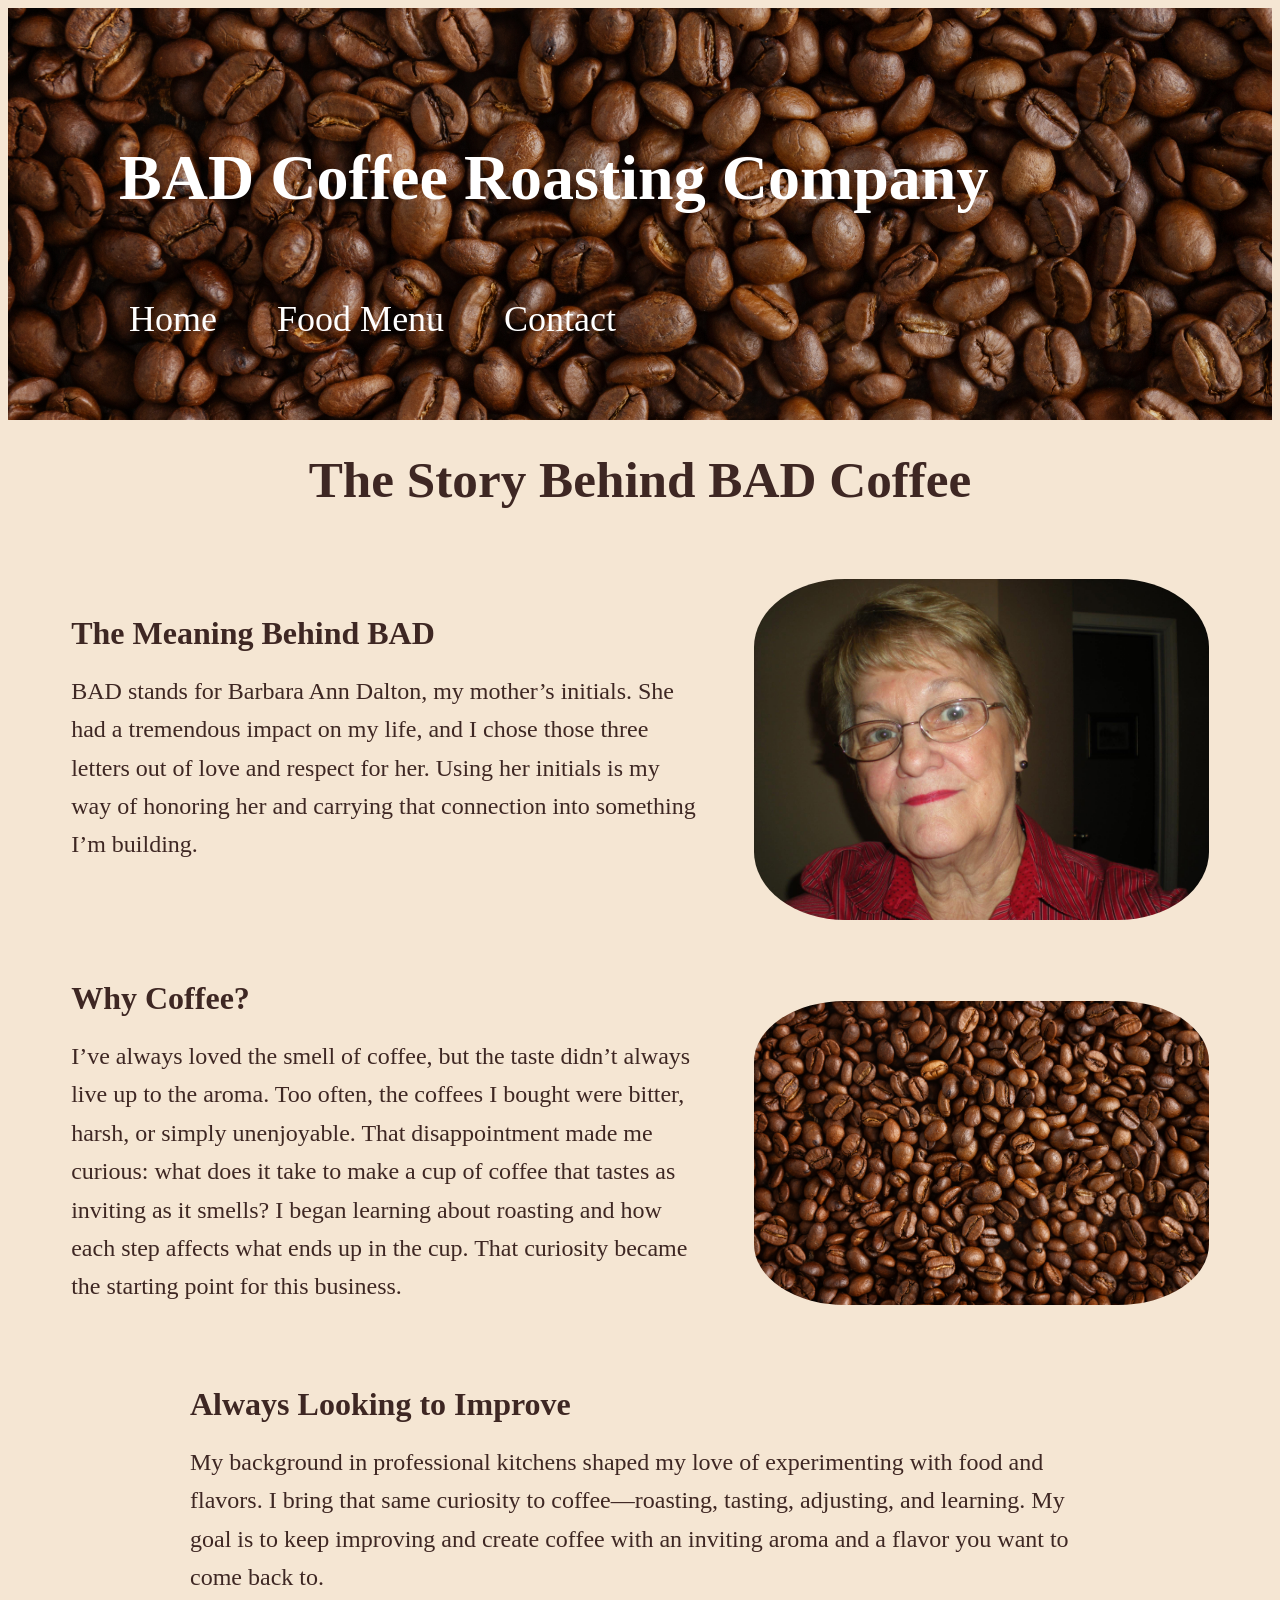
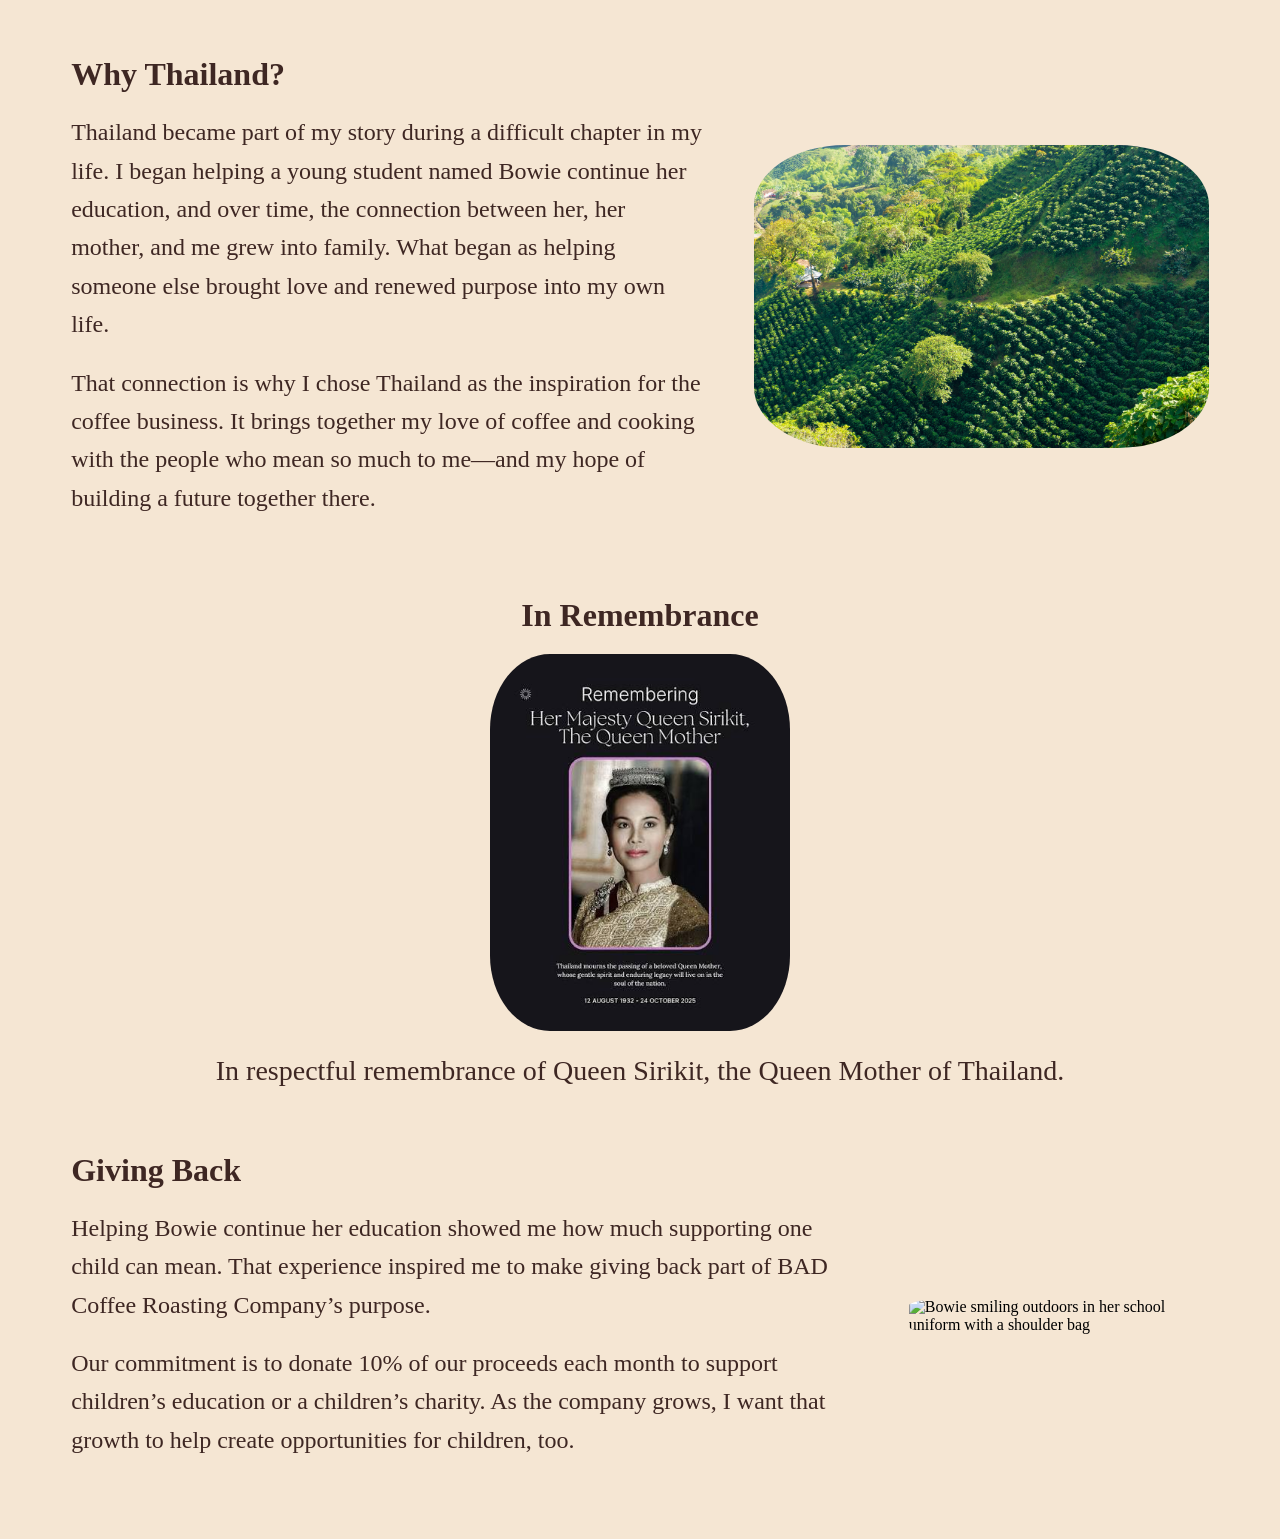
==== about.html @ 78657c15 "add coffee website" ====
<!DOCTYPE html>
<html lang="en">

<head>
  <meta charset="UTF-8">
  <title>About | BAD Coffee Roasting Company</title>
  <link rel="stylesheet" href="./style.css">
</head>

<body>
  <header class="header">
    <div>
      <h1 class="bad_title">BAD Coffee Roasting Company</h1>
    
  </div>
  <nav>
    <ul class="nav_link">
      <li><a href="./index.html">Home</a></li>
      <li><a href="./food_menu.html">Food Menu</a></li>
      <li><a href="./contact.html">Contact</a></li>
    </ul>
  </nav>
  </header>
  <h2>The Story Behind BAD Coffee</h2>
  <div class="about">
    <div class="bad_meaning">
      <div class="about_text">
        <h3>The Meaning Behind BAD</h3>
        <p>
          BAD stands for Barbara Ann Dalton, my mother’s initials. She had a tremendous impact on my life, and I chose those three letters out of love and respect for her. Using her initials is my way of honoring her and carrying that connection into something I’m building.
        </p>
      </div>
    
      <img
        class="assorted"
        src="./images/mom.JPG"
        alt="My mother, Barbara Ann Dalton"
        width="600"
        height="400">
    </div>
    <div class="why_coffee">
      <div class="about_text">
        <h3>Why Coffee?</h3>
        <p>
          I’ve always loved the smell of coffee, but the taste didn’t always live up to the aroma. Too often, the coffees I bought were bitter, harsh, or simply unenjoyable. That disappointment made me curious: what does it take to make a cup of coffee that tastes as inviting as it smells? I began learning about roasting and how each step affects what ends up in the cup. That curiosity became the starting point for this business.
        </p>
      </div>

        <img
        class="assorted"
        src="./images/roasted-coffee-beans-.jpg"
        alt="Roasted coffee beans"
        width="600"
        height="400">
      
    </div>

    <div class="improving">
      <h3>Always Looking to Improve</h3>
      <p>
        My background in professional kitchens shaped my love of experimenting with food and flavors. I bring that same curiosity to coffee—roasting, tasting, adjusting, and learning. My goal is to keep improving and create coffee with an inviting aroma and a flavor you want to come back to.
      </p>

    </div>
    <div class="why_thailand">
      <div class="about_text">
        <h3>Why Thailand?</h3>
        <p>
          Thailand became part of my story during a difficult chapter in my life. I began helping a young student named Bowie continue her education, and over time, the connection between her, her mother, and me grew into family. What began as helping someone else brought love and renewed purpose into my own life.
        </p>
        <p>
          That connection is why I chose Thailand as the inspiration for the coffee business. It brings together my love of coffee and cooking with the people who mean so much to me—and my hope of building a future together there.
        </p>
      </div>

      <img
        class="assorted"
        src="./images/lush-green-hills-and-coffee-plantation-landscape-2026-09-22-13-35-39-utc.jpg"
        alt="Coffee plants growing on a hillside"
        width="600">
    </div>
    <div class="queen_tribute">
  <h3>In Remembrance</h3>

  <figure>
    <img
      class="assorted"
      src="./images/queen.jpg"
      alt="Portrait of Queen Sirikit, the Queen Mother of Thailand"
      width="300">

    <figcaption>
      In respectful remembrance of Queen Sirikit,
      the Queen Mother of Thailand.
    </figcaption>
  </figure>
</div>
    <div class="giving_back">
      <div class="about_text">
        <h3>Giving Back</h3>
        <p>
          Helping Bowie continue her education showed me how much supporting one child can mean. That experience inspired me to make giving back part of BAD Coffee Roasting Company’s purpose.
        </p>
        <p>
          Our commitment is to donate 10% of our proceeds each month to support children’s education or a children’s charity. As the company grows, I want that growth to help create opportunities for children, too.
        </p>
      </div>

      <img
        class="assorted"
        src="./images/bowie.jpg"
        alt="Bowie smiling outdoors in her school uniform with a shoulder bag"
        width="300">
    </div>
  </div>
</body>

</html>
---- style.css ----
body {
  background: #F5E6D3;
}

/* Header */
.header {
  background-image:
    linear-gradient(rgba(0, 0, 0, 0.15), rgba(0, 0, 0, 0.15)),
    url("./images/roasted-coffee-beans-.jpg");
  background-position: center;
  background-size: cover;
  background-repeat: repeat-x;
  color: white;
  padding: 80px 8%;
  display: flex;
  justify-content: space-between;
  align-items: center;
  gap: 30px;
  flex-wrap: wrap;
}

.bad_title {
  font-size: 4rem;
  padding: 10px;
}

.nav_link {
  list-style: none;
}

.header a {
  color: white;
  font-size: 2.25rem;
  padding: 20px;
  text-decoration: none;
}

nav ul {
  display: flex;
  list-style: none;
  padding: 0;
  margin: 0;
  gap: 20px;
}

/* Menu */
.coffee_layout {
  display: flex;
  align-items: center;
  justify-content: space-evenly;
}

.coffee_layout ul {
  margin-left: 0;
}

.assorted {
  border-radius: 20%;
}

.menu_container {
  display: flow-root;
}

h2 {
  text-align: center;
  margin-top: 20px;
  color: #3E2723;
  font-size: 3.2rem;
  padding: 10px;
}

.menu ul {
  color: #3E2723;
  font-size: 1.5rem;
  list-style: none;
  margin-left: 80px;
  padding: 20px;
}

.menu ul li {
  display: flex;
  padding-top: 5px;
  gap: 50px;
  align-items: center;
}

.menu ul li p {
  font-size: 1.75rem;
}

.item_price {
  font-weight: bold;
}

.home .menu ul {
  font-size: 2rem;
  padding-top: 15px;
  line-height: 1.6;
}

/* Shared headings and homepage About text */
h3 {
  color: #3E2723;
  font-size: 1.75rem;
  margin-left: 100px;
}

.about p {
  color: #3E2723;
  font-size: 2rem;
  padding: 10px;
  width: 25%;
  margin-left: 0;
  line-height: 1.6;
}

/* About page: sections with text and images */
.bad_meaning,
.why_coffee,
.why_thailand,
.giving_back {
  display: flex;
  align-items: center;
  gap: 50px;
  width: 90%;
  max-width: 1400px;
  margin: 60px auto;
}

.bad_meaning .about_text,
.why_coffee .about_text,
.why_thailand .about_text,
.giving_back .about_text {
  flex: 1;
  min-width: 0;
}

.bad_meaning h3,
.why_coffee h3,
.why_thailand h3,
.giving_back h3,
.improving h3,
.queen_tribute h3 {
  margin: 0 0 20px;
  font-size: 2rem;
}

.about .bad_meaning p,
.about .why_coffee p,
.about .why_thailand p,
.about .giving_back p,
.about .improving p {
  width: auto;
  margin: 0 0 20px;
  padding: 0;
  font-size: 1.5rem;
  line-height: 1.6;
}

.bad_meaning > img,
.why_coffee > img,
.why_thailand > img {
  width: 40%;
  height: auto;
}

.giving_back > img {
  width: 300px;
  max-width: 40%;
  height: auto;
}

/* About page: text-only section */
.improving {
  width: 90%;
  max-width: 900px;
  margin: 60px auto;
}

/* About page: remembrance */
.queen_tribute {
  width: 90%;
  max-width: 900px;
  margin: 60px auto;
  text-align: center;
}

.queen_tribute figure {
  margin: 0;
}

.queen_tribute img {
  width: 300px;
  max-width: 100%;
  height: auto;
}

.queen_tribute figcaption {
  color: #3E2723;
  font-size: 1.75rem;
  line-height: 1.5;
  margin-top: 15px;
}

/* Contact */
address ul {
  color: #3E2723;
  font-size: 1.75rem;
  list-style-type: none;
  width: fit-content;
  max-width: 90%;
  margin: 20px auto;
  padding: 0;
}

address ul li {
  padding-top: 5px;
  padding-bottom: 5px;
}

.contact address {
  font-style: normal;
}

.contact address a {
  color: #3E2723;
}

.contact address ul {
  font-size: 2rem;
}

/* Footer */
.footer {
  color: #3E2723;
  text-align: center;
  font-size: 20px;
}

/* Smaller screens */
@media screen and (max-width: 768px) {
  .header {
    background-size: cover;
  }

  .bad_meaning,
  .why_coffee,
  .why_thailand,
  .giving_back {
    flex-direction: column;
    gap: 25px;
  }

  .bad_meaning > img,
  .why_coffee > img,
  .why_thailand > img,
  .giving_back > img {
    max-width: 100%;
    width: 100%;
    height: auto;
  }

  .giving_back > img {
    max-width: 300px;
  }
}

.contact_images {
  margin-top: 50px;
}

.contact_images {
  margin-top: 300px;
  display: flex;
  justify-content: center;
  gap: 100px;
  flex-wrap: wrap;
}
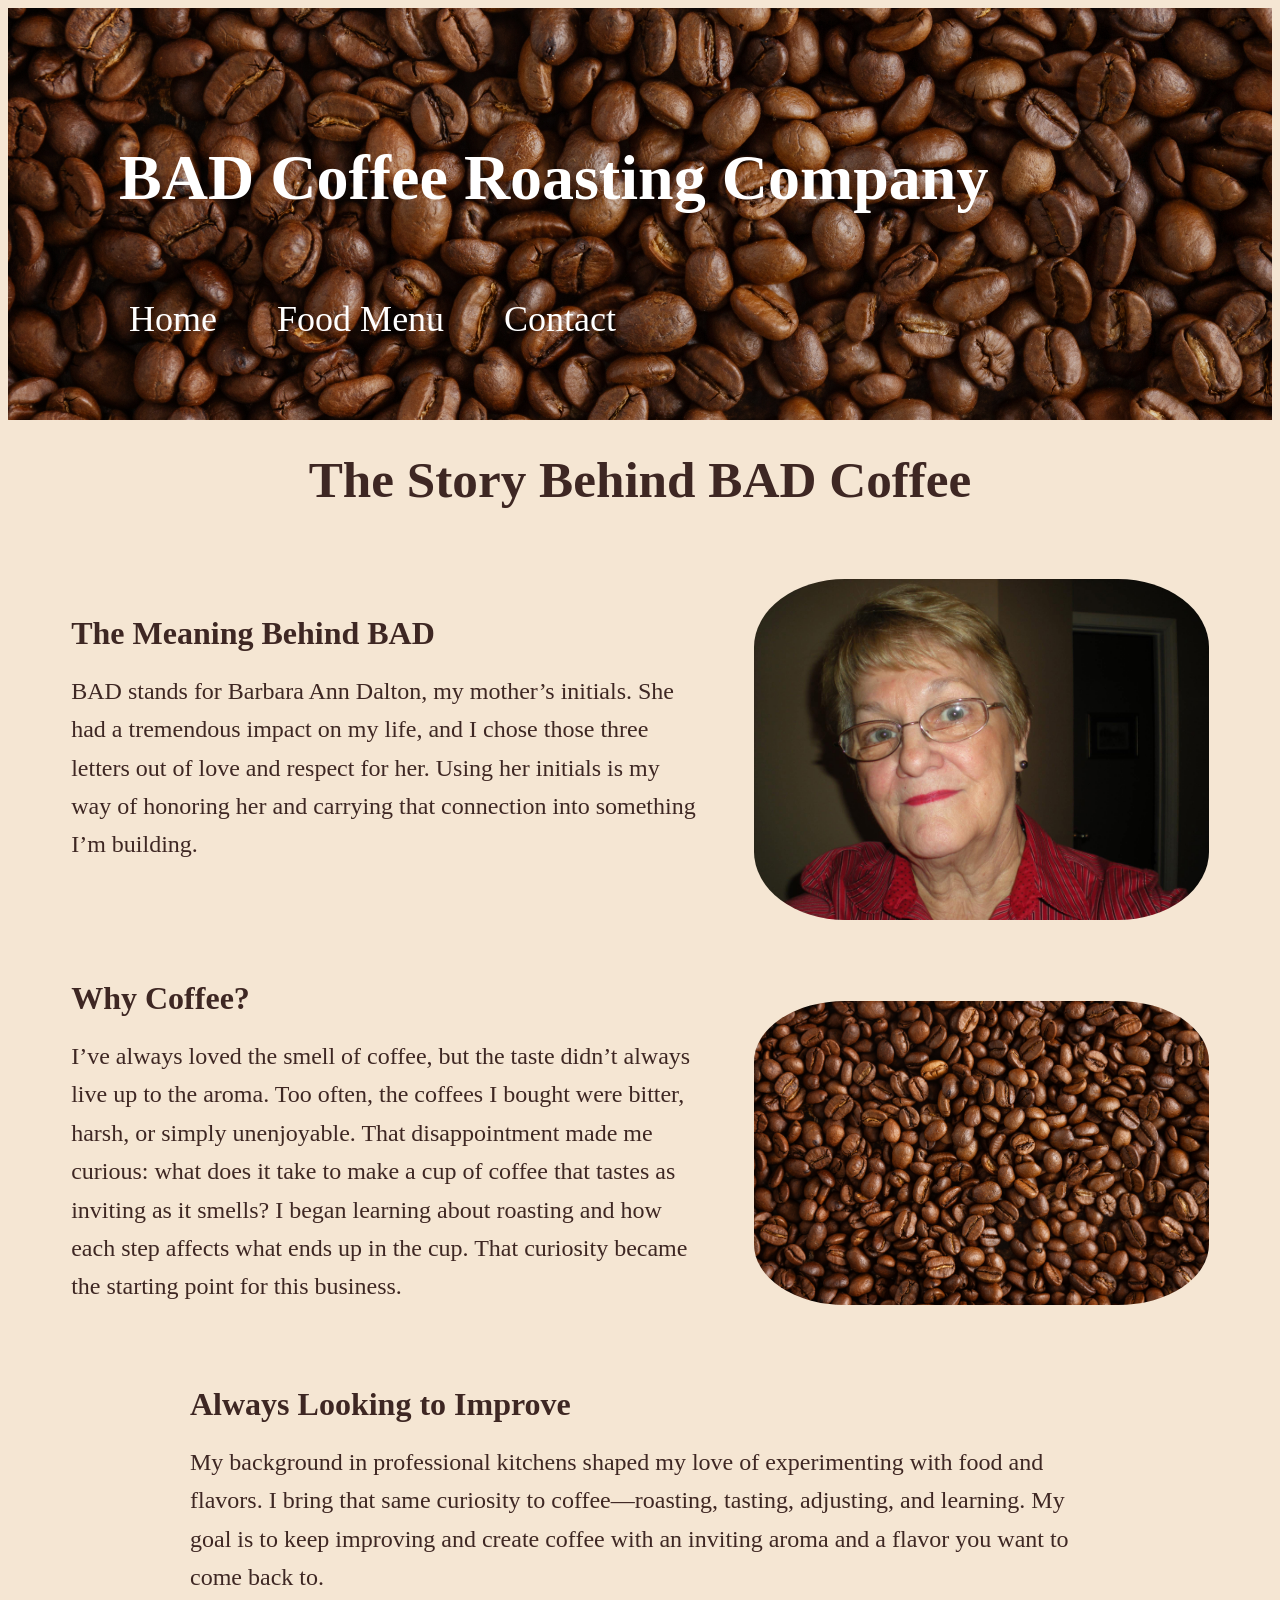
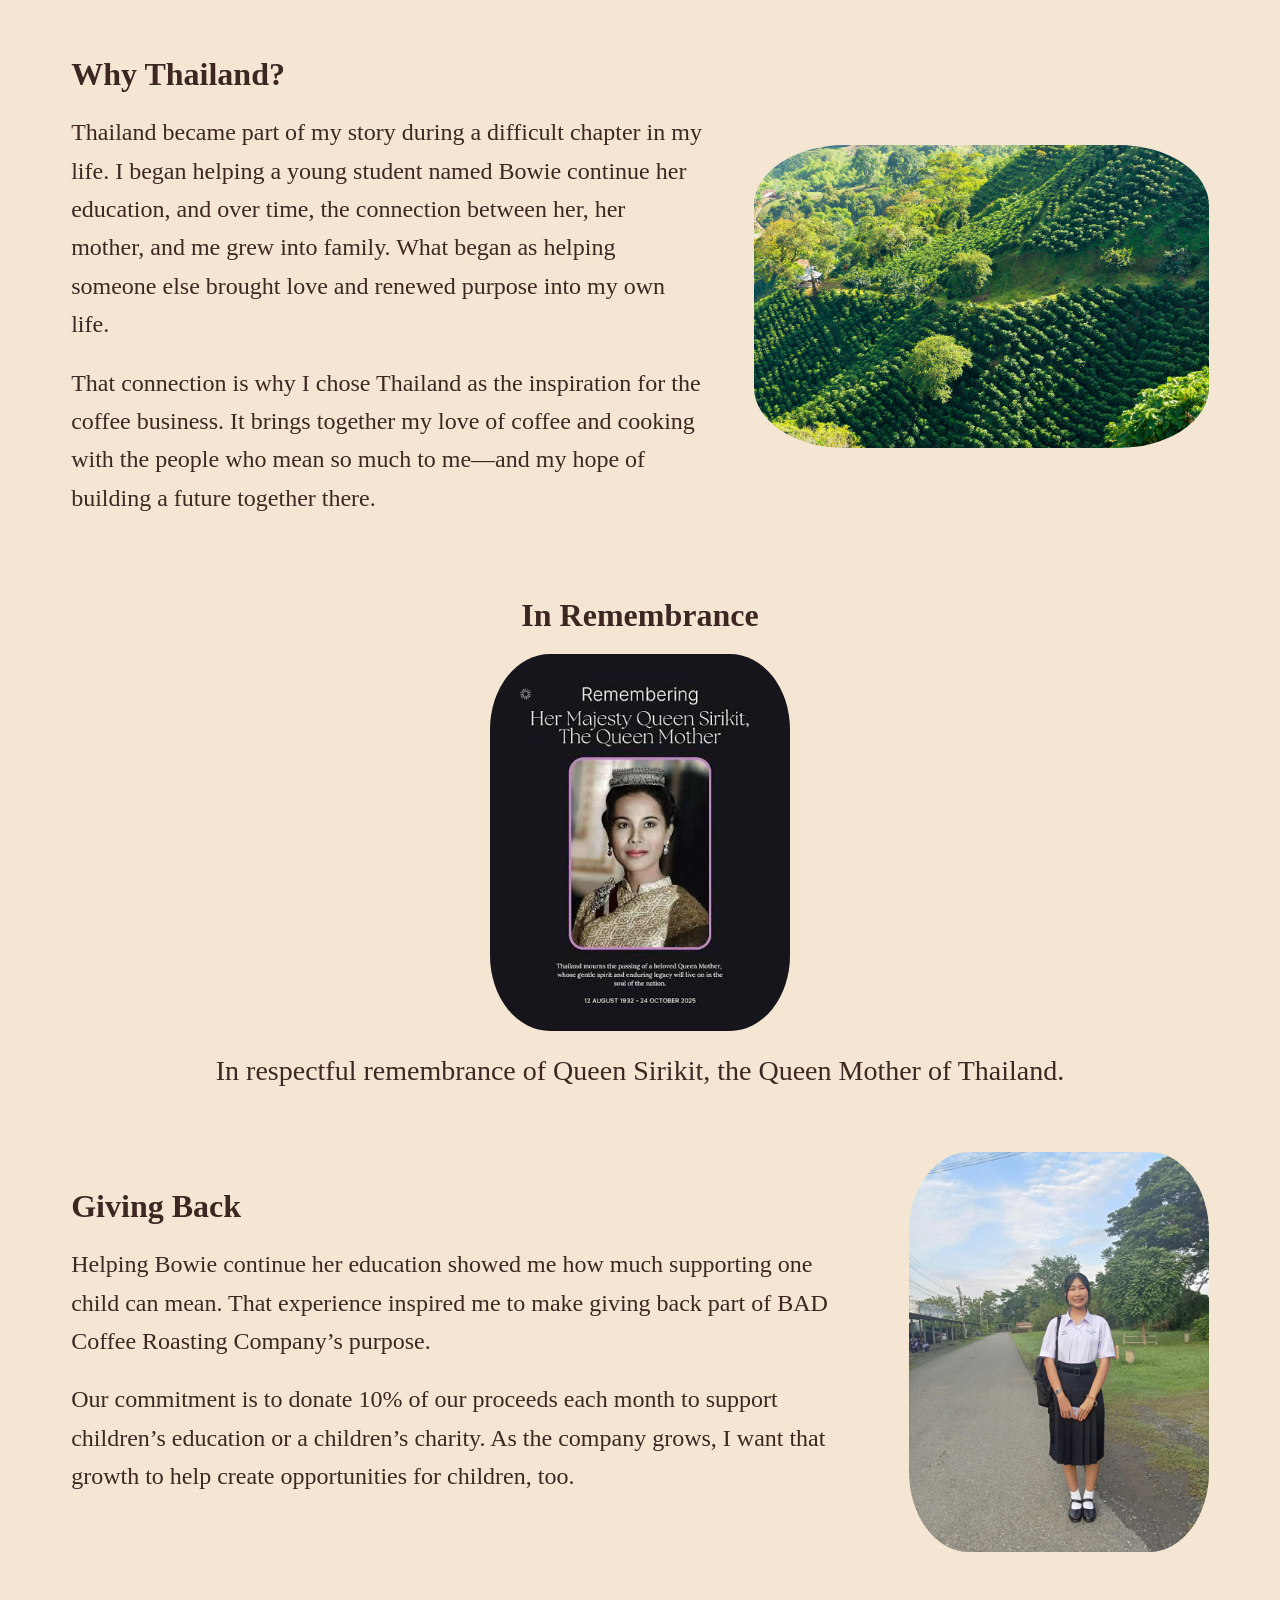
==== commit d7504c81: "Update about.html" ====
--- a/about.html
+++ b/about.html
@@ -108,11 +108,11 @@
 
       <img
         class="assorted"
-        src="./images/bowie.jpg"
+        src="./images/Bowie.JPG"
         alt="Bowie smiling outdoors in her school uniform with a shoulder bag"
         width="300">
     </div>
   </div>
 </body>
 
-</html>+</html>
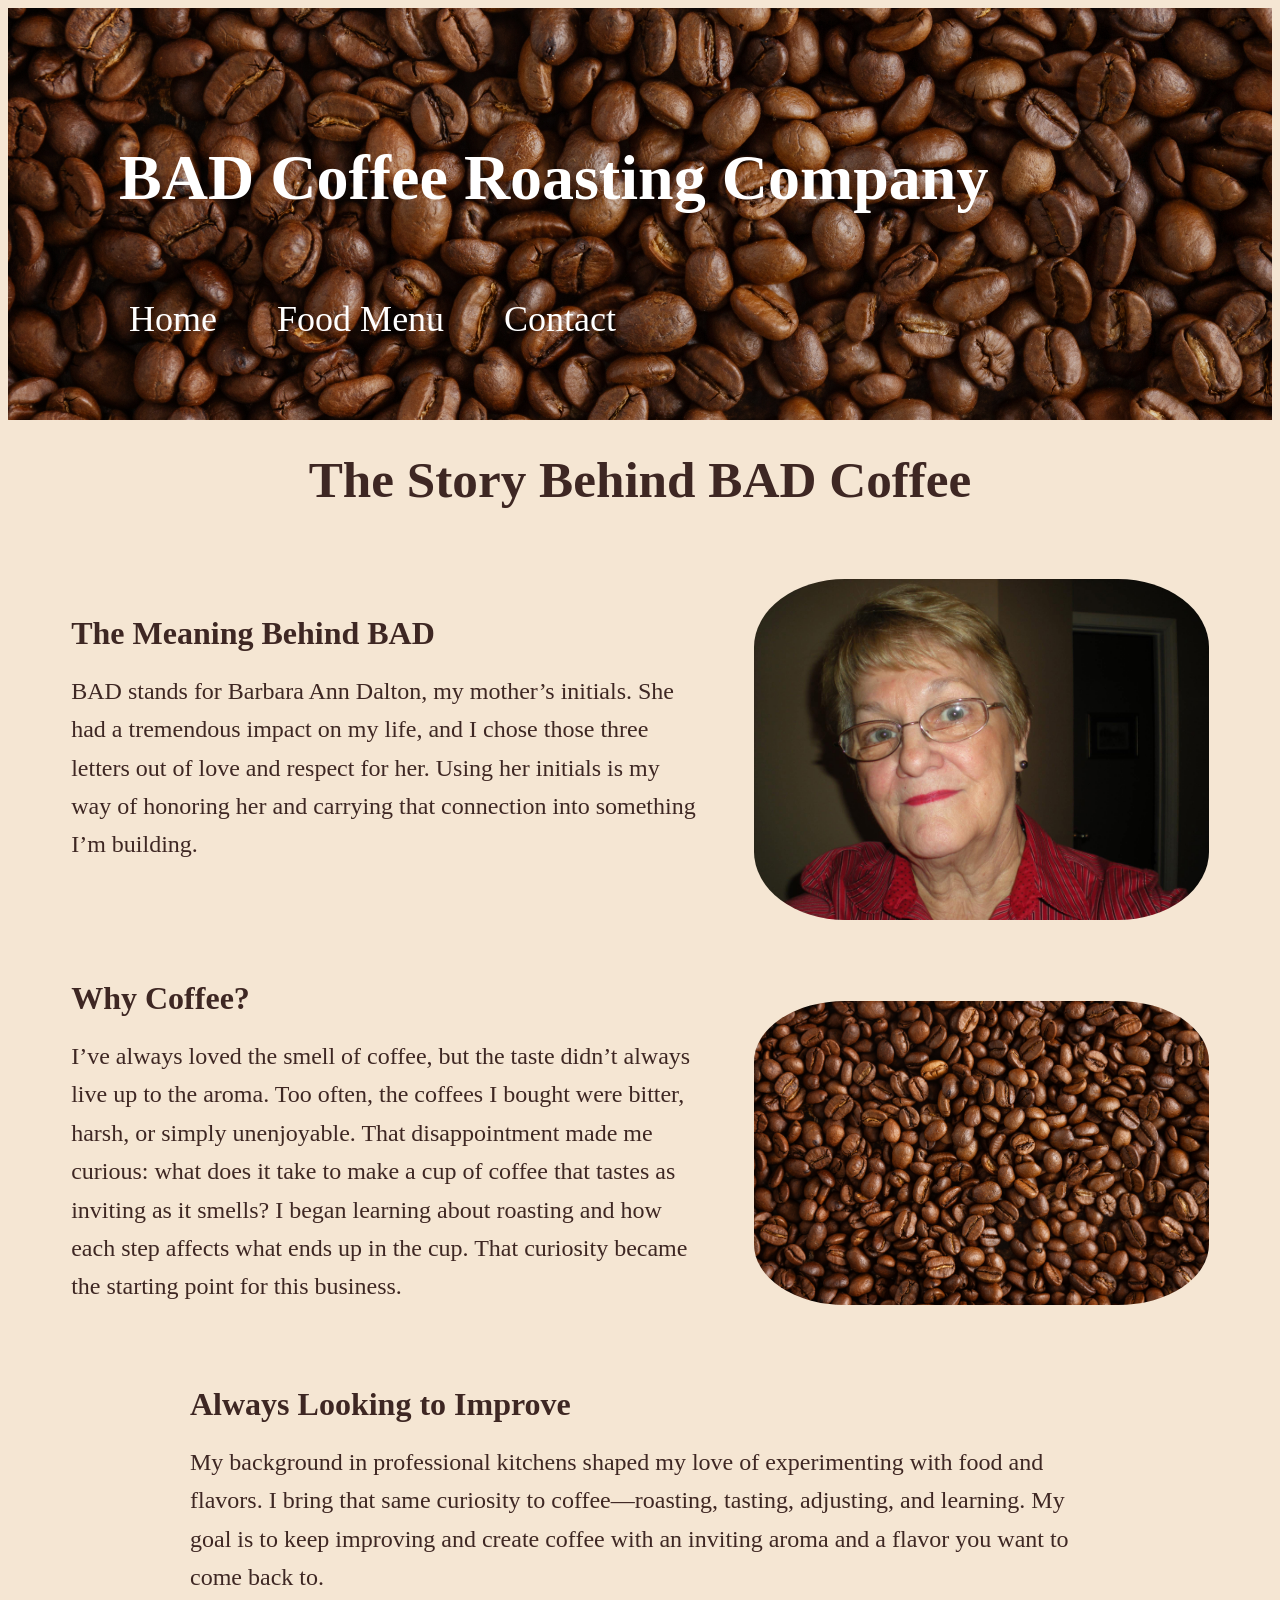
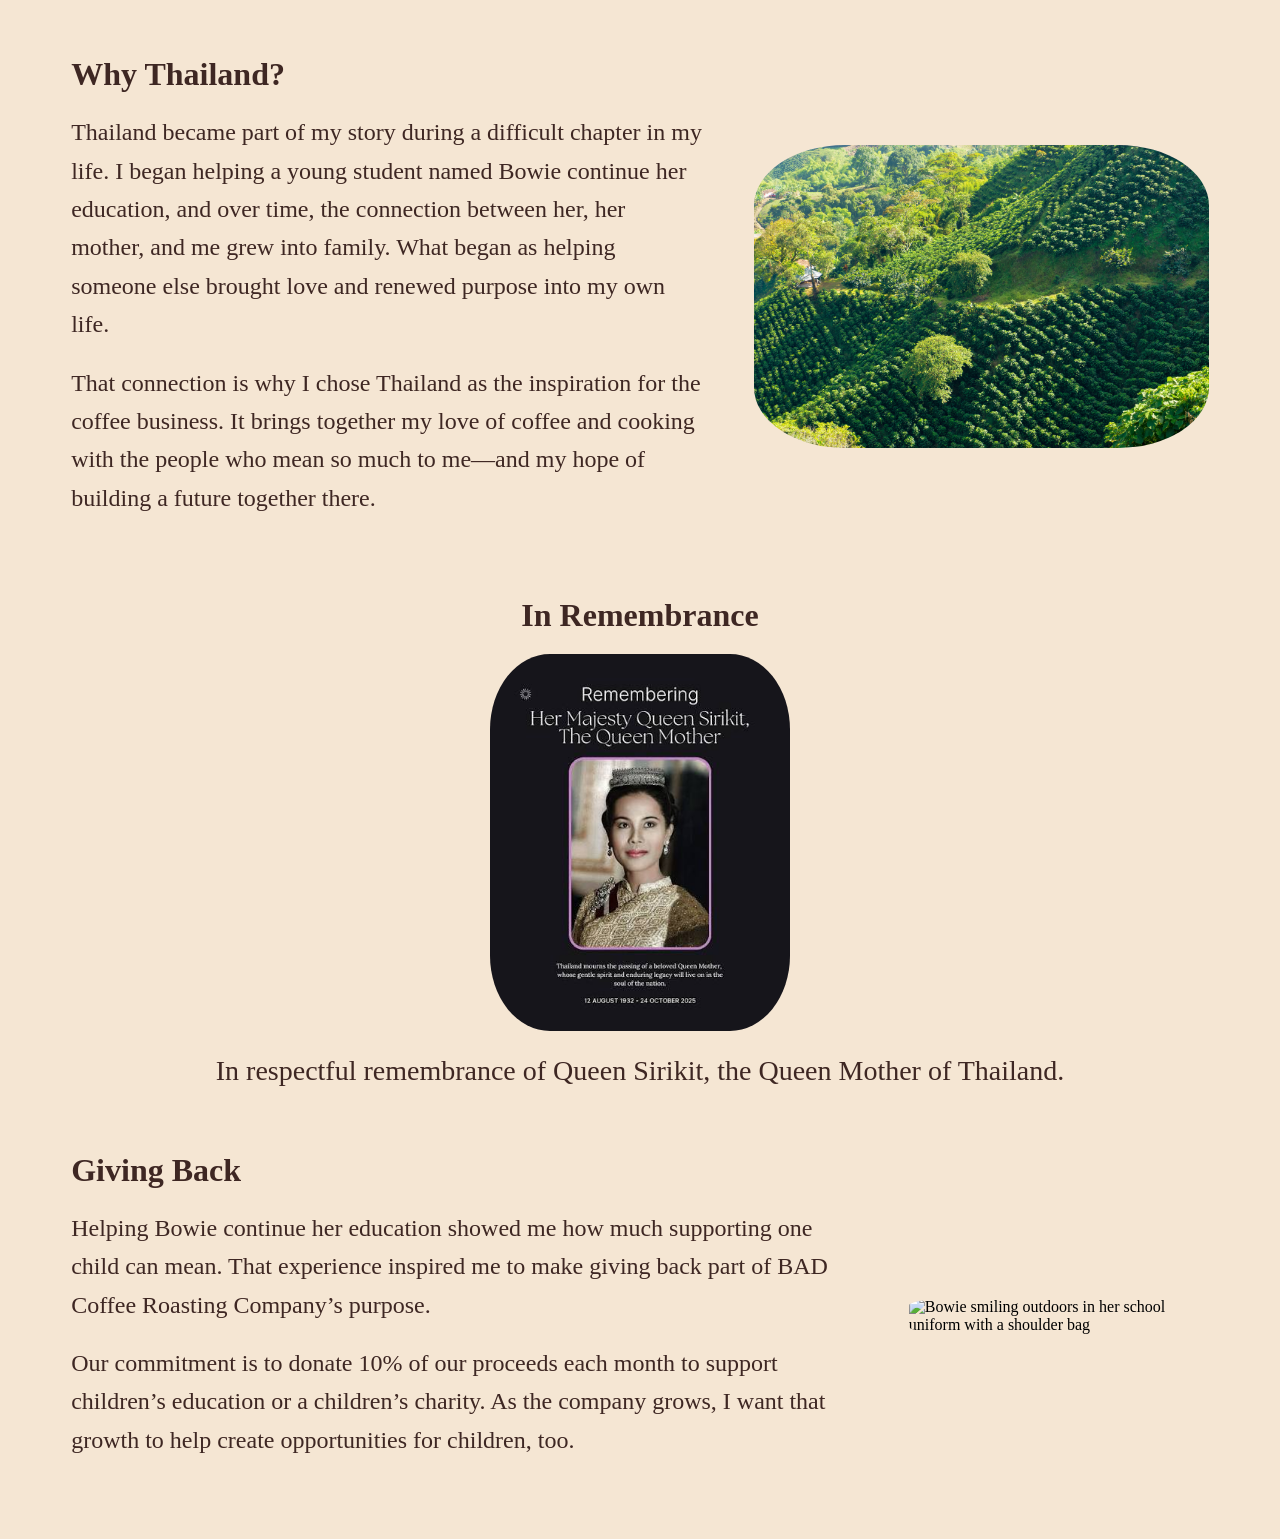
==== commit bac37ed8: "Update about.html" ====
--- a/about.html
+++ b/about.html
@@ -108,7 +108,7 @@
 
       <img
         class="assorted"
-        src="./images/Bowie.JPG"
+        src="./Bowie.JPG"
         alt="Bowie smiling outdoors in her school uniform with a shoulder bag"
         width="300">
     </div>
